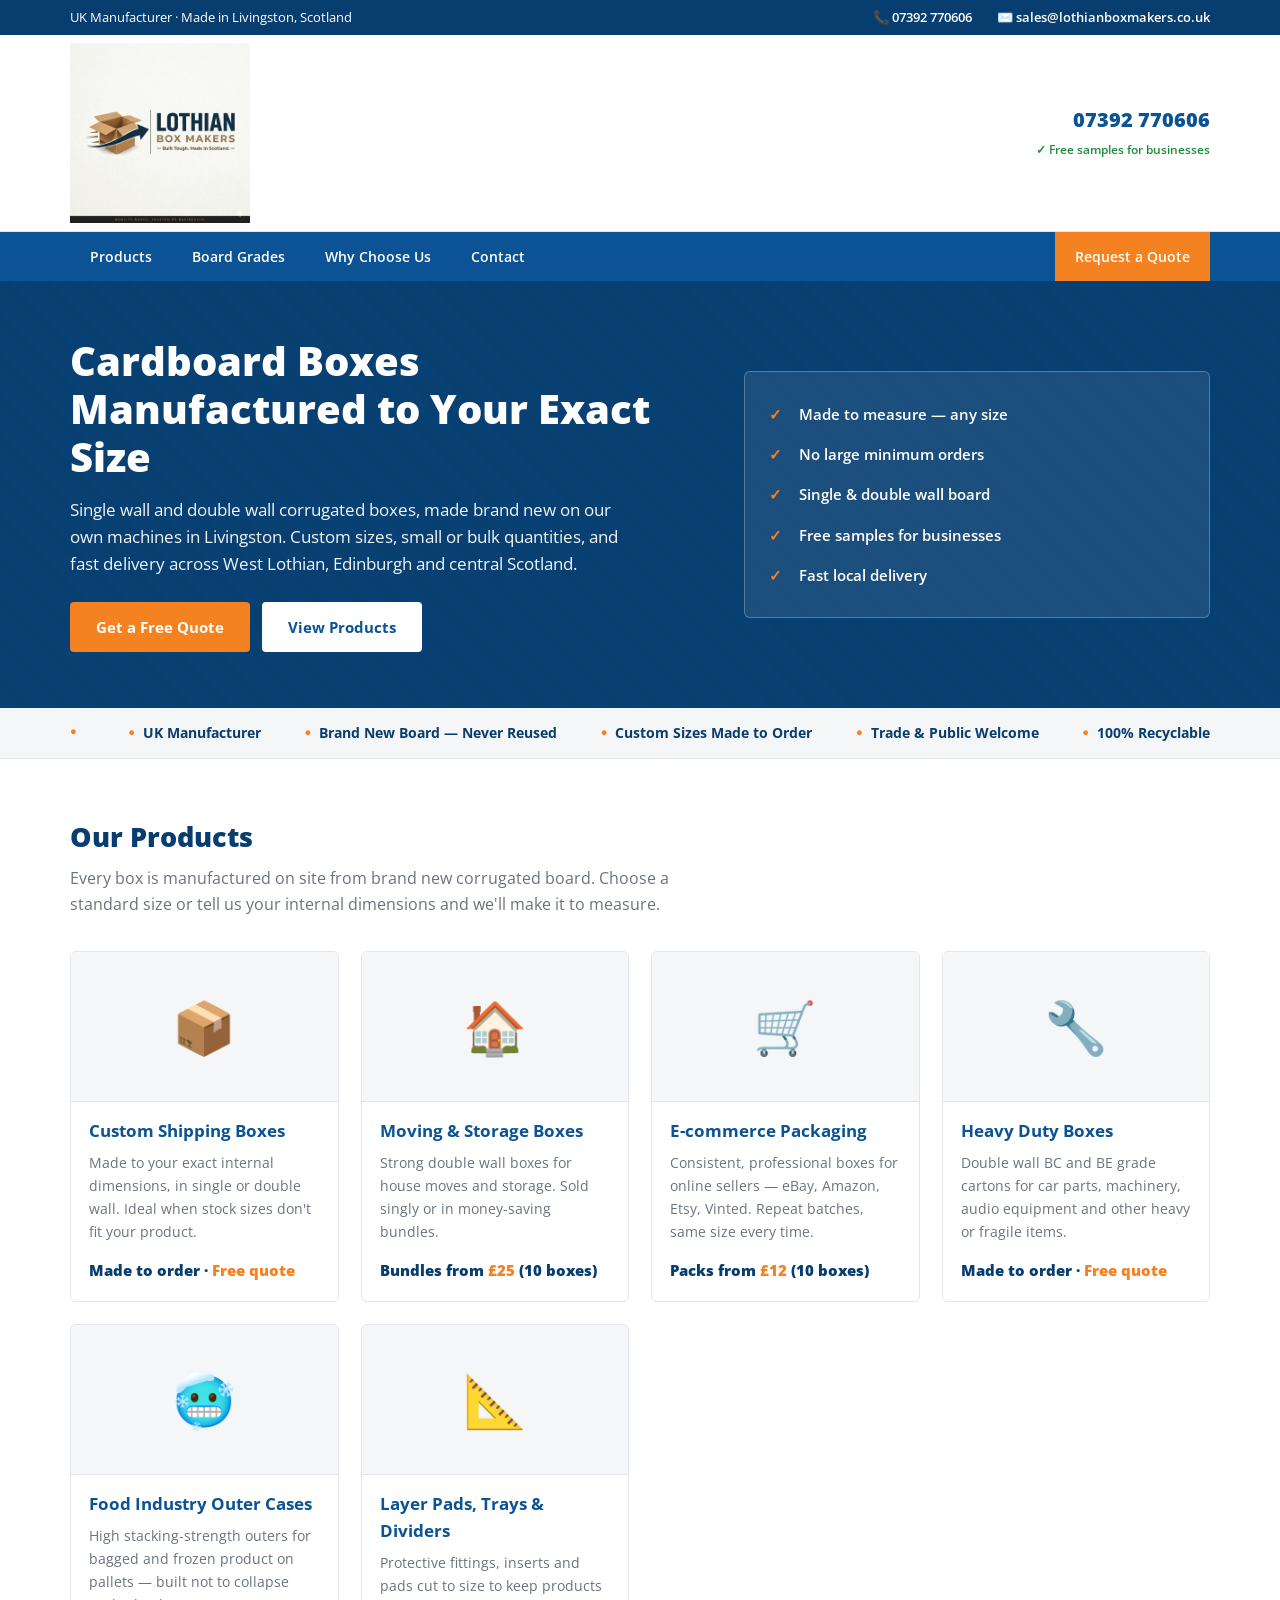
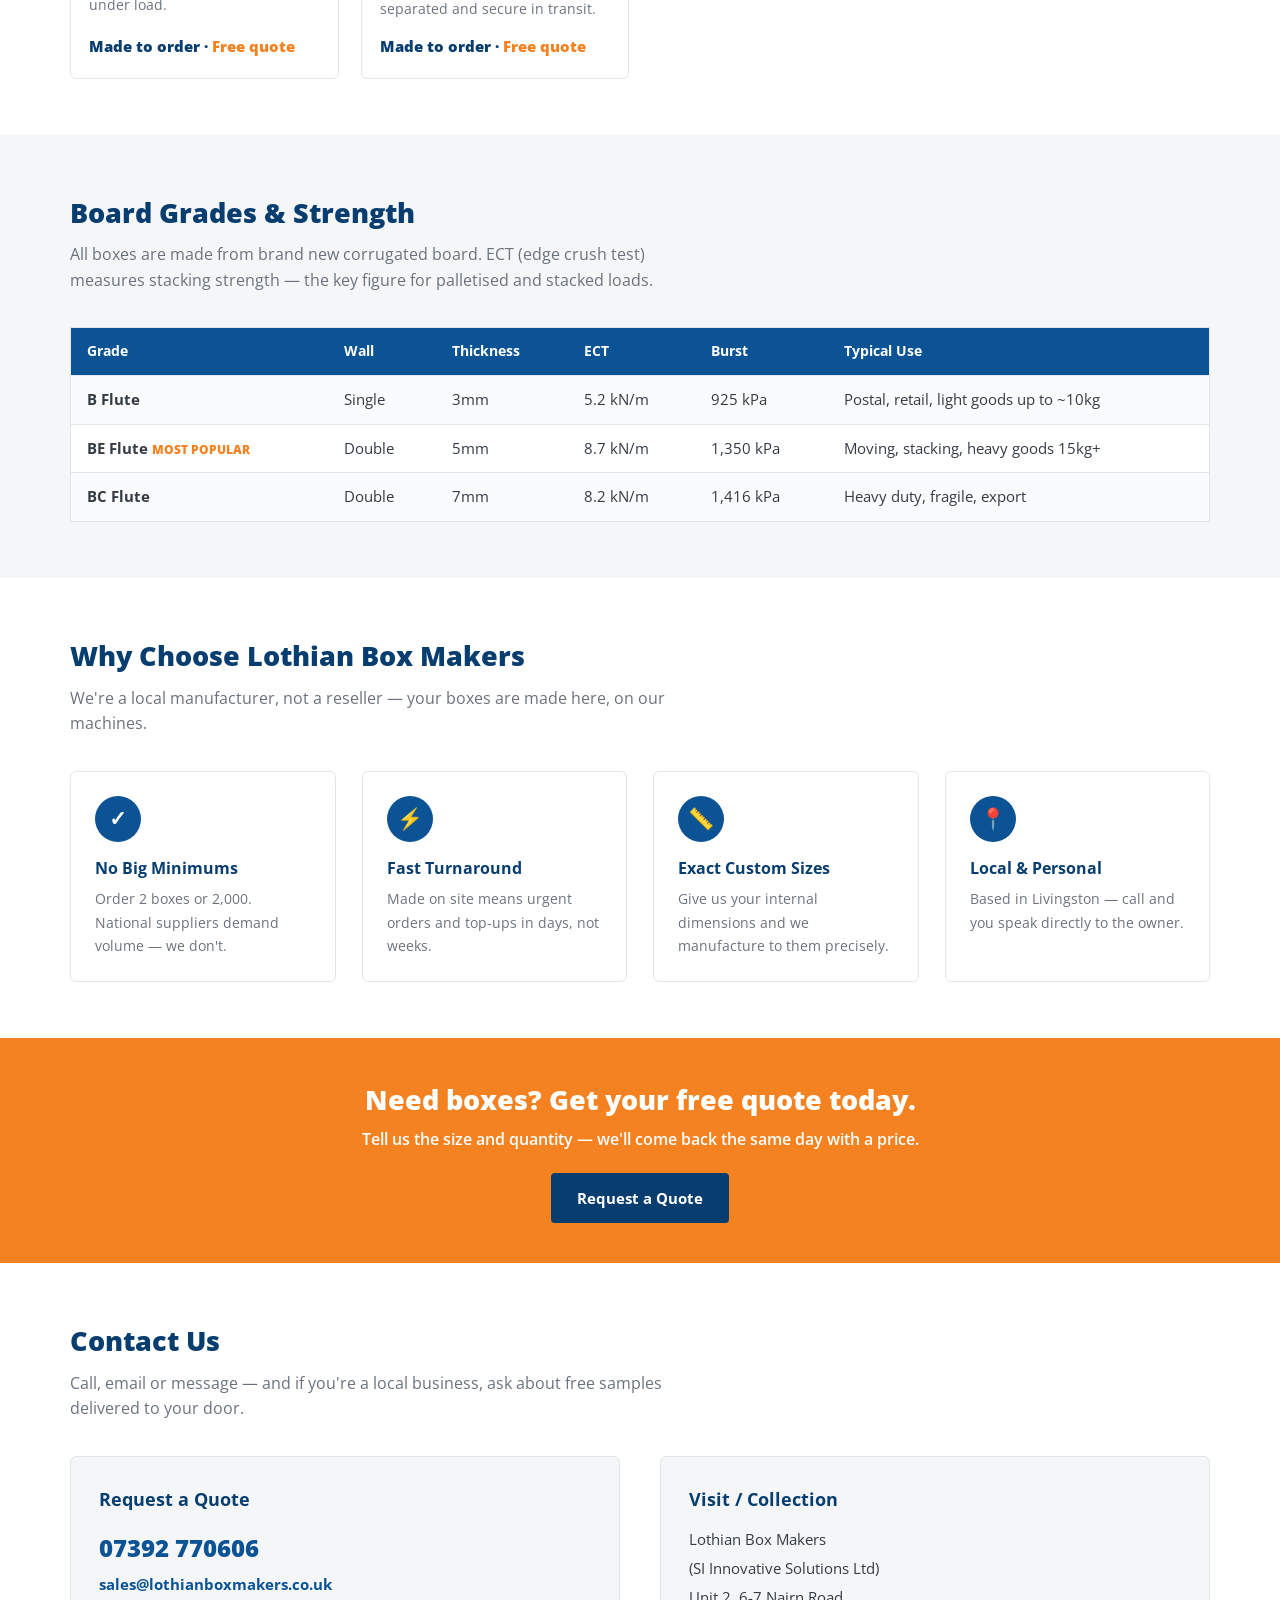
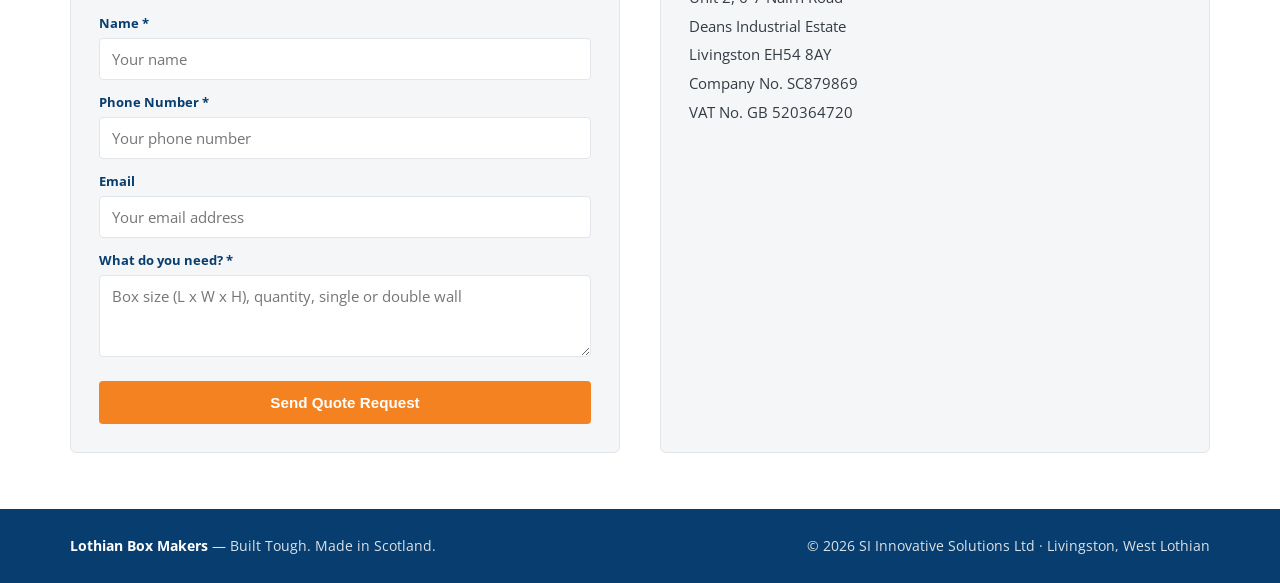
==== index.html.html @ 78dc63e8 "Add files via upload" ====
<!DOCTYPE html>
<html lang="en">
<head>
<meta charset="UTF-8">
<meta name="viewport" content="width=device-width, initial-scale=1.0">
<title>Lothian Box Makers | Cardboard Boxes Manufacturer Livingston, Scotland</title>
<meta name="description" content="UK manufacturer of single wall and double wall cardboard boxes. Custom sizes, moving boxes, e-commerce packaging. Made in Livingston. Free samples & fast local delivery.">
<link rel="canonical" href="https://lothianboxmakers.co.uk/">
<meta property="og:title" content="Lothian Box Makers | Cardboard Boxes Made in Livingston">
<meta property="og:description" content="UK manufacturer of single and double wall cardboard boxes. Custom sizes, moving bundles, free samples, fast local delivery across West Lothian & Edinburgh.">
<meta property="og:type" content="website">
<meta property="og:url" content="https://lothianboxmakers.co.uk/">
<meta property="og:locale" content="en_GB">
<script type="application/ld+json">
{
  "@context": "https://schema.org",
  "@type": "LocalBusiness",
  "name": "Lothian Box Makers",
  "legalName": "SI Innovative Solutions Ltd",
  "description": "Manufacturer of single wall and double wall corrugated cardboard boxes. Custom sizes, moving boxes, e-commerce packaging.",
  "url": "https://lothianboxmakers.co.uk",
  "telephone": "+447392770606",
  "email": "sales@lothianboxmakers.co.uk",
  "vatID": "GB520364720",
  "address": {
    "@type": "PostalAddress",
    "streetAddress": "Unit 2, 6-7 Nairn Road, Deans Industrial Estate",
    "addressLocality": "Livingston",
    "addressRegion": "West Lothian",
    "postalCode": "EH54 8AY",
    "addressCountry": "GB"
  },
  "areaServed": ["Livingston","West Lothian","Edinburgh","Bathgate","Broxburn","Whitburn","Central Scotland"],
  "priceRange": "£"
}
</script>
<link rel="preconnect" href="https://fonts.googleapis.com">
<link href="https://fonts.googleapis.com/css2?family=Open+Sans:wght@400;600;700;800&display=swap" rel="stylesheet">
<style>
:root{
  --blue:#0B5394;        /* corporate packaging blue */
  --blue-dark:#083E6F;
  --orange:#F58220;      /* industry CTA orange */
  --orange-dark:#D96D0F;
  --grey-bg:#F5F6F8;
  --line:#E2E5EA;
  --text:#333B44;
  --muted:#6A737D;
  --white:#FFFFFF;
  --green:#1E8E3E;
}
*{margin:0;padding:0;box-sizing:border-box}
body{font-family:'Open Sans',Arial,sans-serif;color:var(--text);background:var(--white);line-height:1.6;font-size:16px}
a{text-decoration:none;color:inherit}
img{max-width:100%}
.wrap{max-width:1180px;margin:0 auto;padding:0 20px}

/* top utility bar */
.topbar{background:var(--blue-dark);color:#fff;font-size:.82rem}
.topbar .wrap{display:flex;justify-content:space-between;align-items:center;padding:7px 20px}
.topbar a{color:#fff;font-weight:600}
.topbar .right span{margin-left:22px}
@media(max-width:640px){.topbar .left{display:none}.topbar .wrap{justify-content:center}}

/* header */
header.site{background:var(--white);border-bottom:1px solid var(--line)}
header.site .wrap{display:flex;align-items:center;justify-content:space-between;padding:8px 20px}
.logo-wrap{display:flex;align-items:center}
.logo-img{height:180px;width:auto;display:block}
@media(max-width:640px){.logo-img{height:120px}}
.logo{font-weight:800;font-size:1.35rem;color:var(--blue);letter-spacing:-.01em}
.logo span{color:var(--orange)}
.logo small{display:block;font-size:.68rem;font-weight:600;color:var(--muted);letter-spacing:.08em;text-transform:uppercase}
.head-contact{text-align:right}
.head-contact .phone{display:block;font-weight:800;font-size:1.25rem;color:var(--blue)}
.head-contact .note{font-size:.78rem;color:var(--green);font-weight:600}

/* nav */
nav.main{background:var(--blue)}
nav.main ul{display:flex;list-style:none;max-width:1180px;margin:0 auto;padding:0 20px}
nav.main a{display:block;color:#fff;font-weight:600;font-size:.9rem;padding:13px 20px}
nav.main a:hover{background:var(--blue-dark)}
nav.main .cta{background:var(--orange);margin-left:auto}
nav.main .cta:hover{background:var(--orange-dark)}
@media(max-width:760px){nav.main ul{flex-wrap:wrap}nav.main .cta{margin-left:0}}

/* hero banner */
.hero{background:linear-gradient(rgba(8,62,111,.88),rgba(8,62,111,.88)),
  repeating-linear-gradient(45deg,#0B5394 0 14px,#0A4A85 14px 28px);color:#fff;padding:56px 0}
.hero .wrap{display:grid;grid-template-columns:1.15fr .85fr;gap:44px;align-items:center}
@media(max-width:860px){.hero .wrap{grid-template-columns:1fr}}
.hero h1{font-size:clamp(1.7rem,3.6vw,2.5rem);font-weight:800;line-height:1.2}
.hero p{margin:16px 0 24px;font-size:1.05rem;opacity:.95;max-width:56ch}
.hero .btns{display:flex;gap:12px;flex-wrap:wrap}
.btn{display:inline-block;font-weight:700;padding:13px 26px;border-radius:4px;font-size:.95rem}
.btn.orange{background:var(--orange);color:#fff}
.btn.orange:hover{background:var(--orange-dark)}
.btn.white{background:#fff;color:var(--blue)}
.btn.white:hover{background:#E9EEF5}
.hero-points{background:rgba(255,255,255,.08);border:1px solid rgba(255,255,255,.25);border-radius:6px;padding:22px 24px}
.hero-points li{list-style:none;padding:8px 0 8px 30px;position:relative;font-weight:600;font-size:.95rem}
.hero-points li::before{content:"✓";position:absolute;left:0;color:var(--orange);font-weight:800}

/* trust strip */
.trust{background:var(--grey-bg);border-bottom:1px solid var(--line)}
.trust .wrap{display:flex;justify-content:space-between;flex-wrap:wrap;gap:10px;padding:14px 20px;font-size:.85rem;font-weight:700;color:var(--blue-dark)}
.trust div::before{content:"●";color:var(--orange);margin-right:8px;font-size:.7rem;vertical-align:2px}

/* section base */
section{padding:56px 0}
h2{color:var(--blue-dark);font-size:1.7rem;font-weight:800;margin-bottom:8px}
.sub{color:var(--muted);margin-bottom:34px;max-width:70ch}

/* product category cards */
.cards{display:grid;grid-template-columns:repeat(auto-fill,minmax(265px,1fr));gap:22px}
.card{border:1px solid var(--line);border-radius:6px;overflow:hidden;background:#fff;display:flex;flex-direction:column;transition:box-shadow .15s}
.card:hover{box-shadow:0 6px 18px rgba(11,83,148,.13)}
.card .pic{height:150px;display:flex;align-items:center;justify-content:center;font-size:3.2rem;background:var(--grey-bg);border-bottom:1px solid var(--line)}
.card h3{font-size:1.05rem;color:var(--blue);padding:16px 18px 6px}
.card p{font-size:.9rem;color:var(--muted);padding:0 18px 14px;flex:1}
.card .foot{padding:0 18px 18px}
.card .from{font-weight:800;color:var(--blue-dark);font-size:.95rem}
.card .from em{font-style:normal;color:var(--orange)}

/* spec table section */
.specs{background:var(--grey-bg)}
.spec-table{width:100%;border-collapse:collapse;background:#fff;border:1px solid var(--line);font-size:.93rem}
.spec-table th{background:var(--blue);color:#fff;text-align:left;padding:12px 16px;font-size:.88rem}
.spec-table td{padding:12px 16px;border-top:1px solid var(--line)}
.spec-table tr:nth-child(even) td{background:#FAFBFC}
.spec-table .pop{color:var(--orange);font-weight:800;font-size:.78rem;text-transform:uppercase}
@media(max-width:700px){.spec-wrap{overflow-x:auto}}

/* why us */
.usps{display:grid;grid-template-columns:repeat(auto-fit,minmax(240px,1fr));gap:26px}
.usp{background:#fff;border:1px solid var(--line);border-radius:6px;padding:24px}
.usp .ic{width:46px;height:46px;border-radius:50%;background:var(--blue);color:#fff;display:flex;align-items:center;justify-content:center;font-size:1.3rem;font-weight:800;margin-bottom:14px}
.usp h3{font-size:1rem;color:var(--blue-dark);margin-bottom:6px}
.usp p{font-size:.9rem;color:var(--muted)}

/* CTA band */
.band{background:var(--orange);color:#fff;text-align:center;padding:40px 20px}
.band h2{color:#fff;margin-bottom:6px}
.band p{margin-bottom:20px;font-weight:600}
.band .btn{background:var(--blue-dark);color:#fff}
.band .btn:hover{background:#062D51}

/* contact */
.contact-grid{display:grid;grid-template-columns:1fr 1fr;gap:40px}
@media(max-width:780px){.contact-grid{grid-template-columns:1fr}}
.contact-card{background:var(--grey-bg);border:1px solid var(--line);border-radius:6px;padding:28px}
.contact-card h3{color:var(--blue-dark);margin-bottom:12px;font-size:1.1rem}
.contact-card p,.contact-card address{font-style:normal;font-size:.95rem;line-height:1.9;color:var(--text)}
.contact-card .phone{font-size:1.5rem;font-weight:800;color:var(--blue)}
.contact-card a.mail{color:var(--blue);font-weight:700}


/* quote form */
.qform label{display:block;font-size:.82rem;font-weight:700;color:var(--blue-dark);margin:12px 0 4px}
.qform input,.qform textarea{width:100%;padding:10px 12px;border:1px solid var(--line);border-radius:4px;font-family:inherit;font-size:.92rem}
.qform input:focus,.qform textarea:focus{outline:2px solid var(--blue);border-color:var(--blue)}
.qform button{margin-top:16px}
footer{background:var(--blue-dark);color:rgba(255,255,255,.85);font-size:.85rem}
footer .wrap{padding:26px 20px;display:flex;justify-content:space-between;flex-wrap:wrap;gap:10px}
footer b{color:#fff}
:focus-visible{outline:3px solid var(--orange);outline-offset:2px}
</style>
</head>
<body>

<div class="topbar">
  <div class="wrap">
    <div class="left">UK Manufacturer · Made in Livingston, Scotland</div>
    <div class="right">
      <span>📞 <a href="tel:07392770606">07392 770606</a></span>
      <span>✉️ <a href="mailto:sales@lothianboxmakers.co.uk">sales@lothianboxmakers.co.uk</a></span>
    </div>
  </div>
</div>

<header class="site">
  <div class="wrap">
    <div class="logo-wrap">
      <img src="[data-uri]" alt="Lothian Box Makers logo" class="logo-img">
    </div>
    <div class="head-contact">
      <a class="phone" href="tel:07392770606">07392 770606</a>
      <span class="note">✓ Free samples for businesses</span>
    </div>
  </div>
</header>

<nav class="main">
  <ul>
    <li><a href="#products">Products</a></li>
    <li><a href="#specs">Board Grades</a></li>
    <li><a href="#why">Why Choose Us</a></li>
    <li><a href="#contact">Contact</a></li>
    <li class="cta"><a href="#contact">Request a Quote</a></li>
  </ul>
</nav>

<section class="hero">
  <div class="wrap">
    <div>
      <h1>Cardboard Boxes Manufactured to Your Exact Size</h1>
      <p>Single wall and double wall corrugated boxes, made brand new on our own machines in Livingston. Custom sizes, small or bulk quantities, and fast delivery across West Lothian, Edinburgh and central Scotland.</p>
      <div class="btns">
        <a class="btn orange" href="#contact">Get a Free Quote</a>
        <a class="btn white" href="#products">View Products</a>
      </div>
    </div>
    <ul class="hero-points">
      <li>Made to measure — any size</li>
      <li>No large minimum orders</li>
      <li>Single &amp; double wall board</li>
      <li>Free samples for businesses</li>
      <li>Fast local delivery</li>
    </ul>
  </div>
</section>

<div class="trust">
  <div class="wrap">
    <div>UK Manufacturer</div>
    <div>Brand New Board — Never Reused</div>
    <div>Custom Sizes Made to Order</div>
    <div>Trade &amp; Public Welcome</div>
    <div>100% Recyclable</div>
  </div>
</div>

<section id="products">
  <div class="wrap">
    <h2>Our Products</h2>
    <p class="sub">Every box is manufactured on site from brand new corrugated board. Choose a standard size or tell us your internal dimensions and we'll make it to measure.</p>
    <div class="cards">
      <div class="card">
        <div class="pic">📦</div>
        <h3>Custom Shipping Boxes</h3>
        <p>Made to your exact internal dimensions, in single or double wall. Ideal when stock sizes don't fit your product.</p>
        <div class="foot"><span class="from">Made to order · <em>Free quote</em></span></div>
      </div>
      <div class="card">
        <div class="pic">🏠</div>
        <h3>Moving &amp; Storage Boxes</h3>
        <p>Strong double wall boxes for house moves and storage. Sold singly or in money-saving bundles.</p>
        <div class="foot"><span class="from">Bundles from <em>£25</em> (10 boxes)</span></div>
      </div>
      <div class="card">
        <div class="pic">🛒</div>
        <h3>E-commerce Packaging</h3>
        <p>Consistent, professional boxes for online sellers — eBay, Amazon, Etsy, Vinted. Repeat batches, same size every time.</p>
        <div class="foot"><span class="from">Packs from <em>£12</em> (10 boxes)</span></div>
      </div>
      <div class="card">
        <div class="pic">🔧</div>
        <h3>Heavy Duty Boxes</h3>
        <p>Double wall BC and BE grade cartons for car parts, machinery, audio equipment and other heavy or fragile items.</p>
        <div class="foot"><span class="from">Made to order · <em>Free quote</em></span></div>
      </div>
      <div class="card">
        <div class="pic">🥶</div>
        <h3>Food Industry Outer Cases</h3>
        <p>High stacking-strength outers for bagged and frozen product on pallets — built not to collapse under load.</p>
        <div class="foot"><span class="from">Made to order · <em>Free quote</em></span></div>
      </div>
      <div class="card">
        <div class="pic">📐</div>
        <h3>Layer Pads, Trays &amp; Dividers</h3>
        <p>Protective fittings, inserts and pads cut to size to keep products separated and secure in transit.</p>
        <div class="foot"><span class="from">Made to order · <em>Free quote</em></span></div>
      </div>
    </div>
  </div>
</section>

<section class="specs" id="specs">
  <div class="wrap">
    <h2>Board Grades &amp; Strength</h2>
    <p class="sub">All boxes are made from brand new corrugated board. ECT (edge crush test) measures stacking strength — the key figure for palletised and stacked loads.</p>
    <div class="spec-wrap">
      <table class="spec-table">
        <tr><th>Grade</th><th>Wall</th><th>Thickness</th><th>ECT</th><th>Burst</th><th>Typical Use</th></tr>
        <tr><td><b>B Flute</b></td><td>Single</td><td>3mm</td><td>5.2 kN/m</td><td>925 kPa</td><td>Postal, retail, light goods up to ~10kg</td></tr>
        <tr><td><b>BE Flute</b> <span class="pop">Most popular</span></td><td>Double</td><td>5mm</td><td>8.7 kN/m</td><td>1,350 kPa</td><td>Moving, stacking, heavy goods 15kg+</td></tr>
        <tr><td><b>BC Flute</b></td><td>Double</td><td>7mm</td><td>8.2 kN/m</td><td>1,416 kPa</td><td>Heavy duty, fragile, export</td></tr>
      </table>
    </div>
  </div>
</section>

<section id="why">
  <div class="wrap">
    <h2>Why Choose Lothian Box Makers</h2>
    <p class="sub">We're a local manufacturer, not a reseller — your boxes are made here, on our machines.</p>
    <div class="usps">
      <div class="usp"><div class="ic">✓</div><h3>No Big Minimums</h3><p>Order 2 boxes or 2,000. National suppliers demand volume — we don't.</p></div>
      <div class="usp"><div class="ic">⚡</div><h3>Fast Turnaround</h3><p>Made on site means urgent orders and top-ups in days, not weeks.</p></div>
      <div class="usp"><div class="ic">📏</div><h3>Exact Custom Sizes</h3><p>Give us your internal dimensions and we manufacture to them precisely.</p></div>
      <div class="usp"><div class="ic">📍</div><h3>Local &amp; Personal</h3><p>Based in Livingston — call and you speak directly to the owner.</p></div>
    </div>
  </div>
</section>

<div class="band">
  <h2>Need boxes? Get your free quote today.</h2>
  <p>Tell us the size and quantity — we'll come back the same day with a price.</p>
  <a class="btn" href="#contact">Request a Quote</a>
</div>

<section id="contact">
  <div class="wrap">
    <h2>Contact Us</h2>
    <p class="sub">Call, email or message — and if you're a local business, ask about free samples delivered to your door.</p>
    <div class="contact-grid">
      <div class="contact-card">
        <h3>Request a Quote</h3>
        <p style="margin-bottom:14px"><span class="phone"><a href="tel:07392770606">07392 770606</a></span><br>
        <a class="mail" href="mailto:sales@lothianboxmakers.co.uk">sales@lothianboxmakers.co.uk</a></p>
        <form id="quoteForm" class="qform">
          <label for="qname">Name *</label>
          <input id="qname" name="name" type="text" required placeholder="Your name">
          <label for="qphone">Phone Number *</label>
          <input id="qphone" name="phone" type="tel" required placeholder="Your phone number">
          <label for="qemail">Email</label>
          <input id="qemail" name="email" type="email" placeholder="Your email address">
          <label for="qmsg">What do you need? *</label>
          <textarea id="qmsg" name="requirement" rows="3" required placeholder="Box size (L x W x H), quantity, single or double wall"></textarea>
          <button type="submit" class="btn orange" style="border:none;cursor:pointer;width:100%">Send Quote Request</button>
          <p id="formMsg" style="margin-top:12px;font-weight:700;display:none"></p>
        </form>
        <script>
        document.getElementById('quoteForm').addEventListener('submit', function(e){
          e.preventDefault();
          var form = e.target;
          var msg = document.getElementById('formMsg');
          var btn = form.querySelector('button');
          var data = {
            name: form.name.value,
            phone: form.phone.value,
            email: form.email.value,
            requirement: form.requirement.value
          };
          btn.disabled = true; btn.textContent = 'Sending...';
          fetch('https://formspree.io/f/xjgzgrog', {
            method: 'POST',
            headers: {'Content-Type': 'application/json', 'Accept': 'application/json'},
            body: JSON.stringify(data)
          }).then(function(response){
            msg.style.display = 'block';
            if (response.ok) {
              form.reset();
              msg.style.color = '#1E8E3E';
              msg.textContent = 'Thank you — your enquiry has been sent. We will be in touch shortly.';
              btn.textContent = 'Sent';
            } else {
              msg.style.color = '#C0392B';
              msg.textContent = 'Sorry, something went wrong. Please call 07392 770606.';
              btn.disabled = false; btn.textContent = 'Send Quote Request';
            }
          }).catch(function(){
            msg.style.display = 'block';
            msg.style.color = '#C0392B';
            msg.textContent = 'Sorry, something went wrong. Please call 07392 770606.';
            btn.disabled = false; btn.textContent = 'Send Quote Request';
          });
        });
        </script>
      </div>
      <div class="contact-card">
        <h3>Visit / Collection</h3>
        <address>
          Lothian Box Makers<br>
          (SI Innovative Solutions Ltd)<br>
          Unit 2, 6-7 Nairn Road<br>
          Deans Industrial Estate<br>
          Livingston EH54 8AY<br>
          Company No. SC879869<br>
          VAT No. GB 520364720
        </address>
      </div>
    </div>
  </div>
</section>

<footer>
  <div class="wrap">
    <div><b>Lothian Box Makers</b> — Built Tough. Made in Scotland.</div>
    <div>© 2026 SI Innovative Solutions Ltd · Livingston, West Lothian</div>
  </div>
</footer>

</body>
</html>
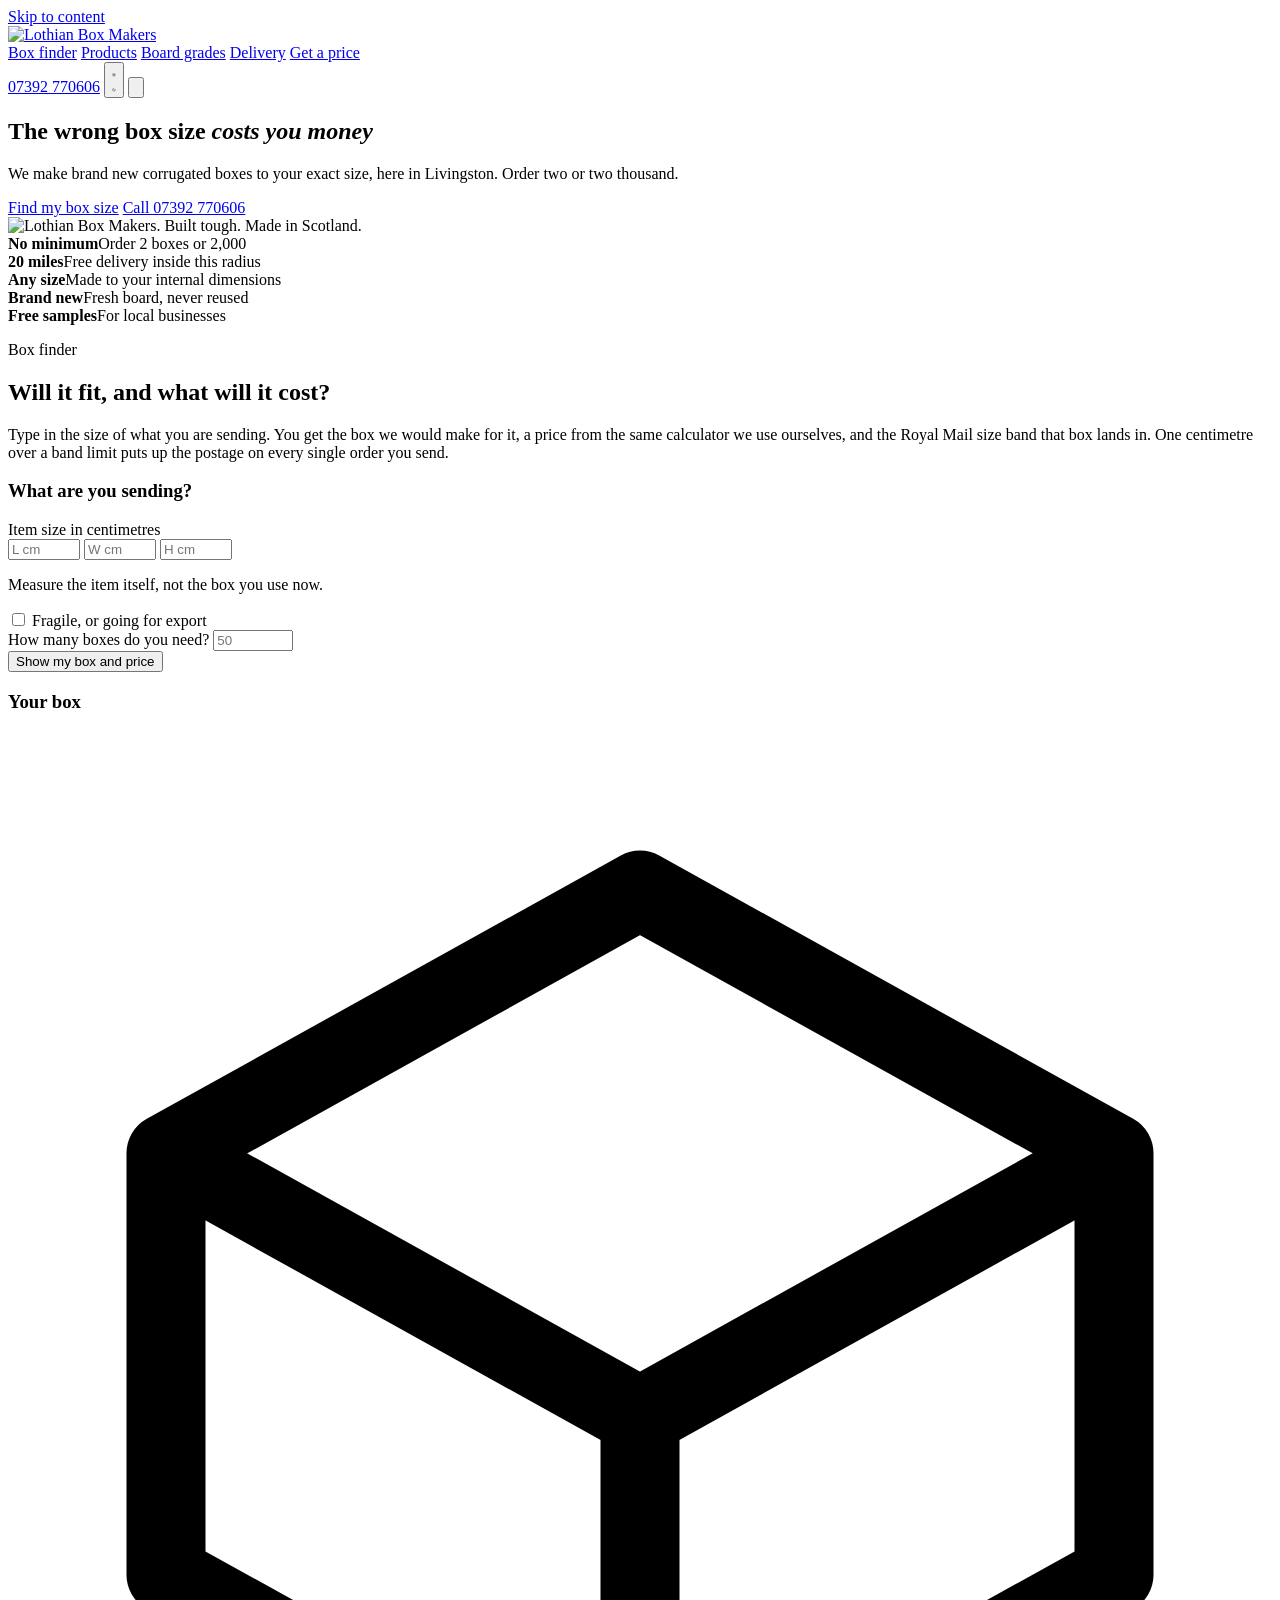
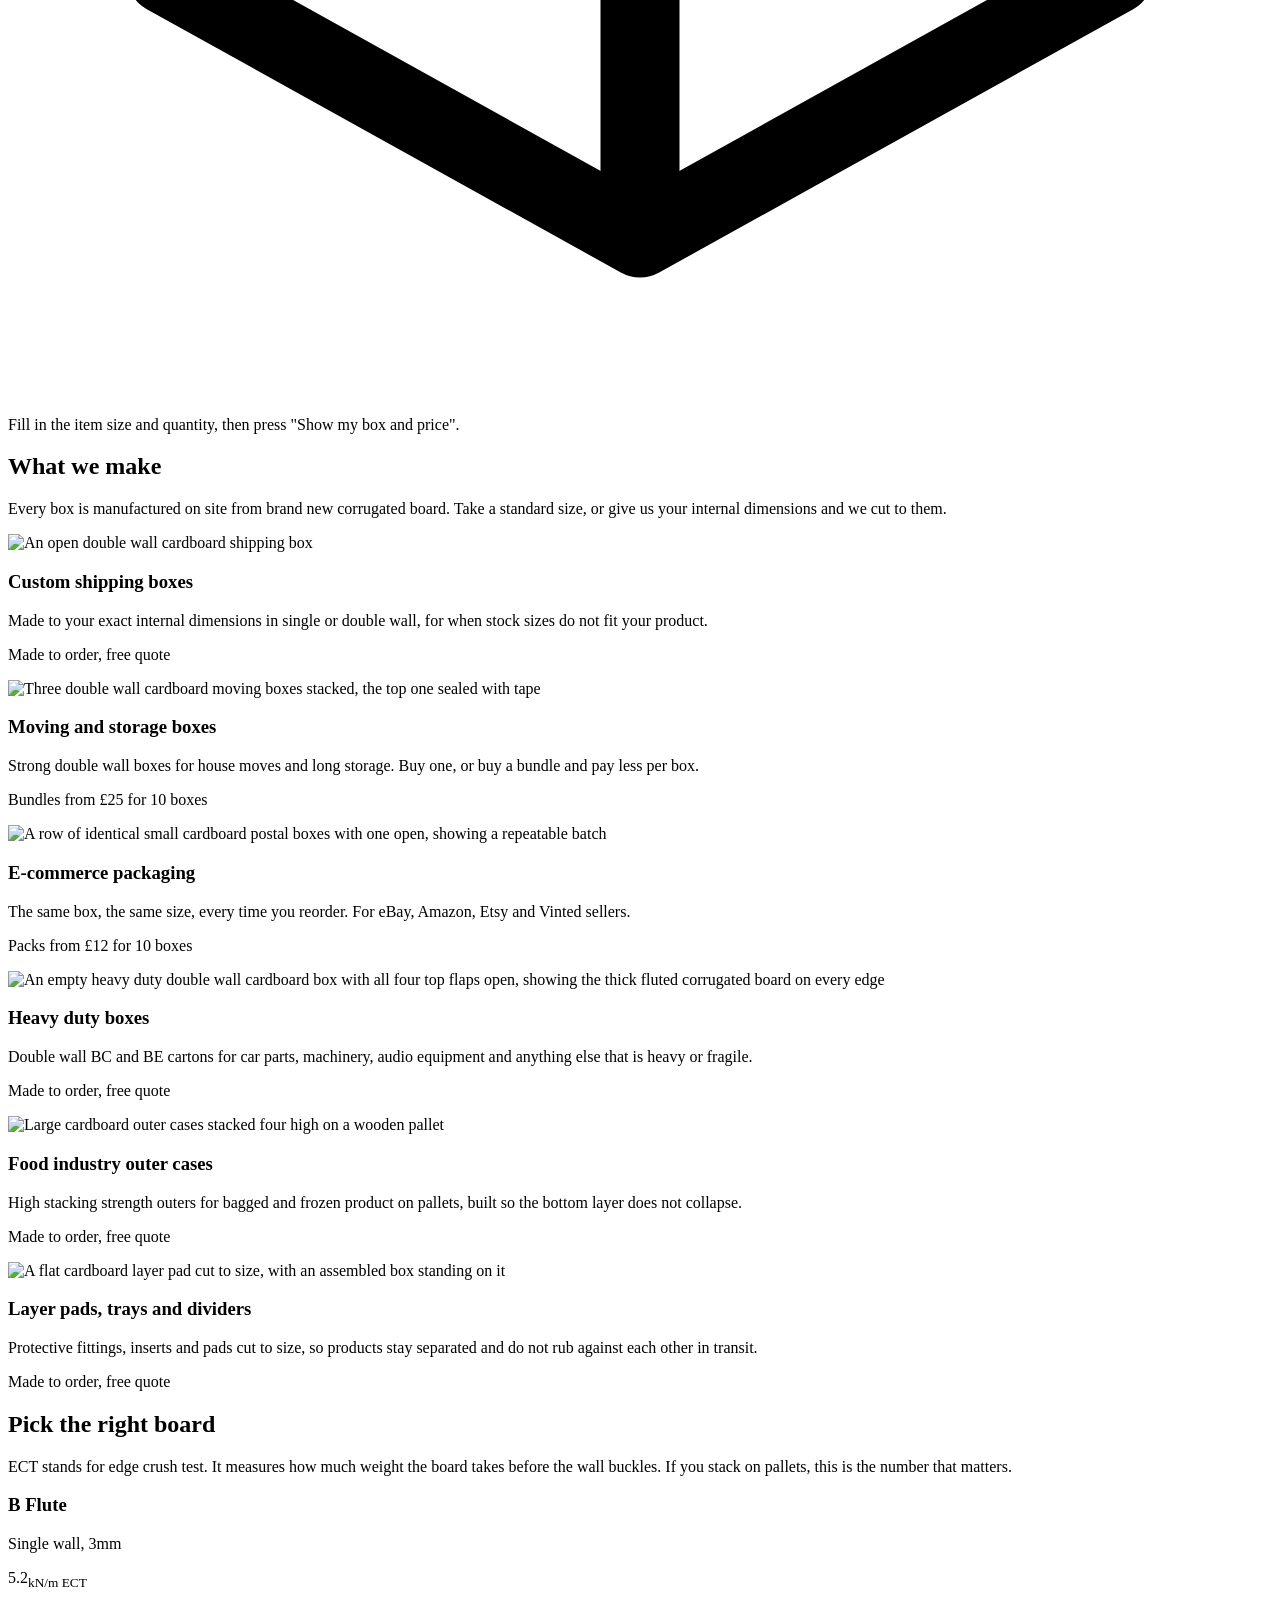
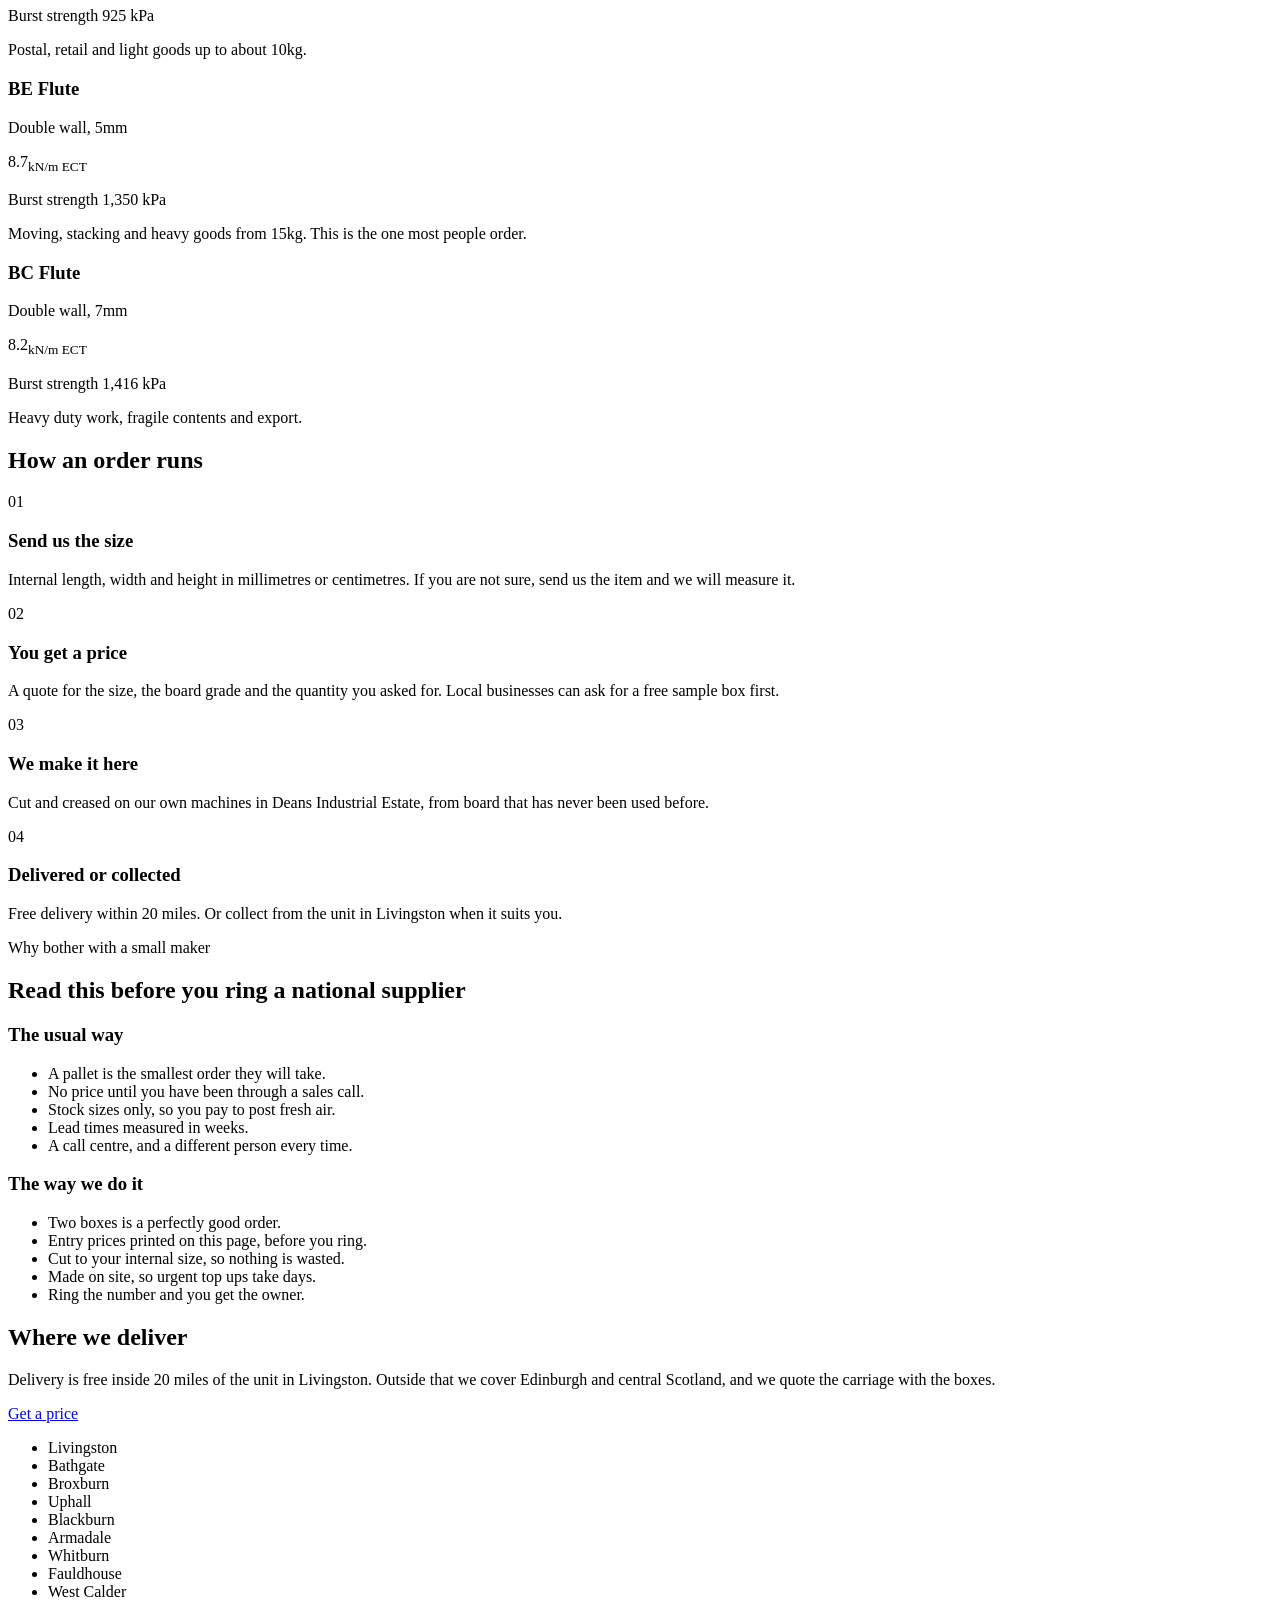
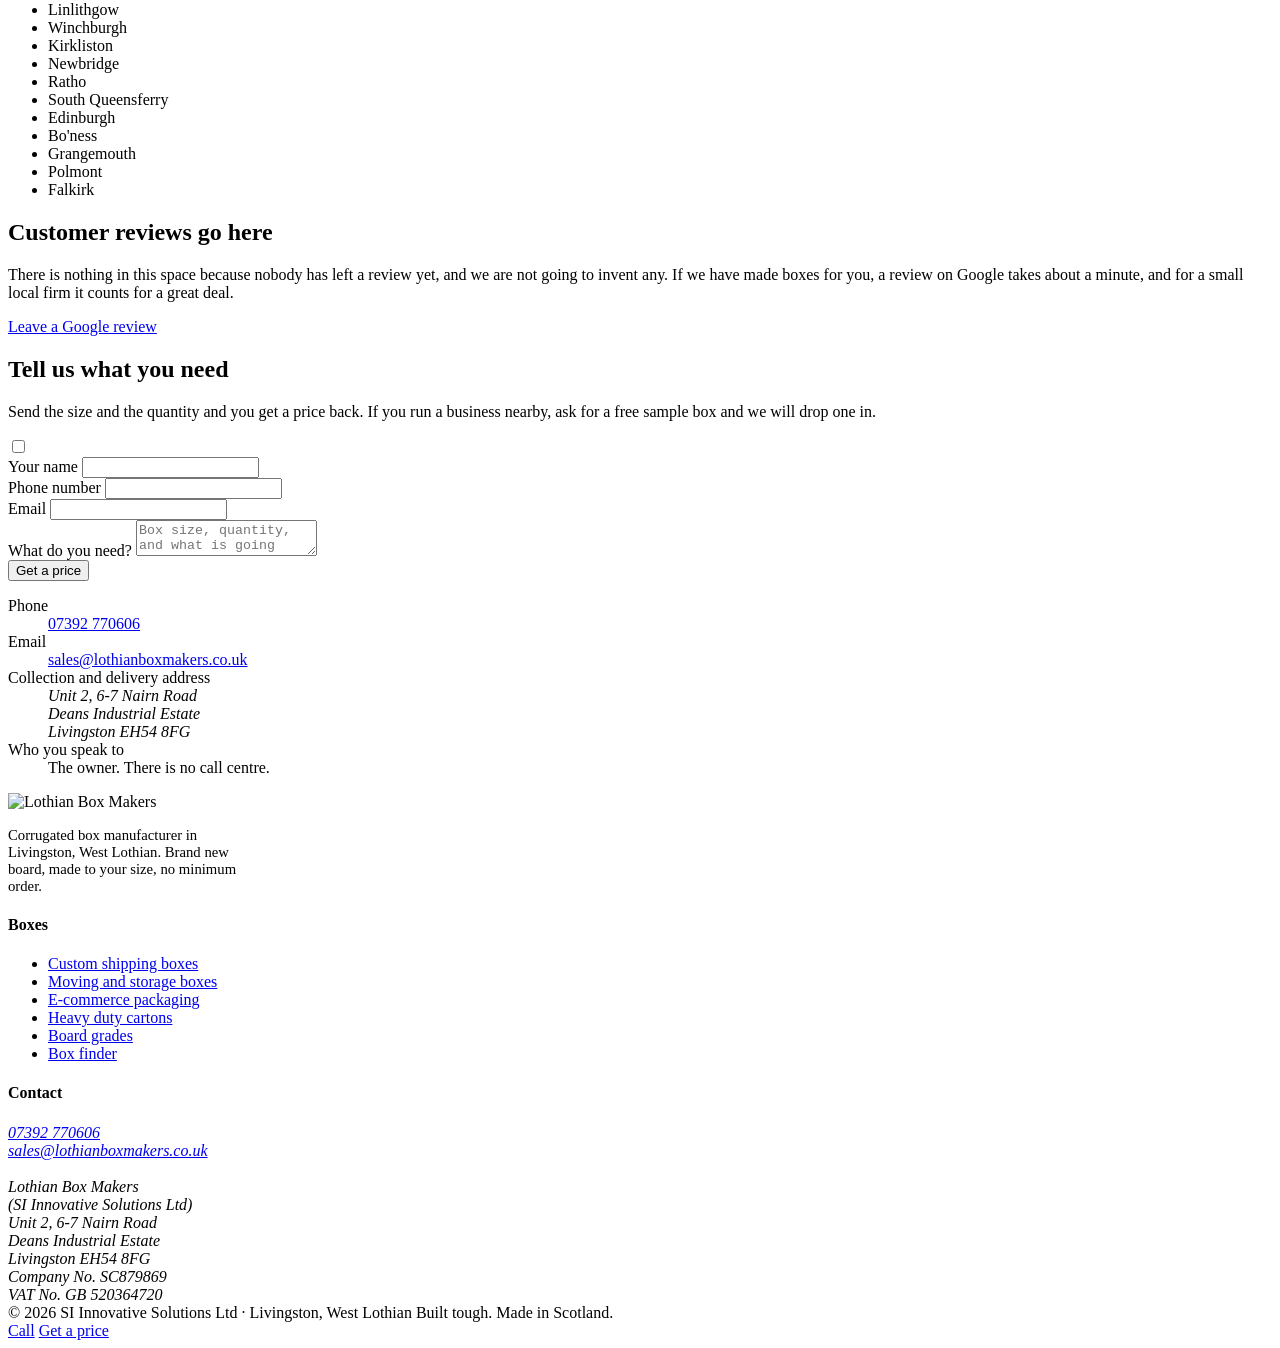
==== commit dcb5cfef: "Add files via upload" ====
--- a/index.html.html
+++ b/index.html.html
@@ -1,395 +1,572 @@
-<!DOCTYPE html>
-<html lang="en">
+<!doctype html>
+<html lang="en-GB" data-theme="light">
 <head>
-<meta charset="UTF-8">
-<meta name="viewport" content="width=device-width, initial-scale=1.0">
-<title>Lothian Box Makers | Cardboard Boxes Manufacturer Livingston, Scotland</title>
-<meta name="description" content="UK manufacturer of single wall and double wall cardboard boxes. Custom sizes, moving boxes, e-commerce packaging. Made in Livingston. Free samples & fast local delivery.">
+<meta charset="utf-8">
+<meta name="viewport" content="width=device-width, initial-scale=1">
+<title>Cardboard Boxes Made to Your Size | Lothian Box Makers, Livingston</title>
+<meta name="description" content="Brand new single and double wall cardboard boxes, manufactured to your exact internal size in Livingston. No minimum order. Free delivery within 20 miles across West Lothian and Edinburgh.">
 <link rel="canonical" href="https://lothianboxmakers.co.uk/">
-<meta property="og:title" content="Lothian Box Makers | Cardboard Boxes Made in Livingston">
-<meta property="og:description" content="UK manufacturer of single and double wall cardboard boxes. Custom sizes, moving bundles, free samples, fast local delivery across West Lothian & Edinburgh.">
+
 <meta property="og:type" content="website">
+<meta property="og:title" content="Cardboard Boxes Made to Your Size | Lothian Box Makers">
+<meta property="og:description" content="Brand new corrugated boxes made to your exact internal size in Livingston. Order two boxes or two thousand.">
 <meta property="og:url" content="https://lothianboxmakers.co.uk/">
+<meta property="og:image" content="https://lothianboxmakers.co.uk/images/box-size-range.jpg">
 <meta property="og:locale" content="en_GB">
+<meta name="twitter:card" content="summary_large_image">
+<meta name="theme-color" content="#041533">
+
+<link rel="icon" href="images/logo.jpg">
+<link rel="preconnect" href="https://fonts.googleapis.com">
+<link rel="preconnect" href="https://fonts.gstatic.com" crossorigin>
+<link href="https://fonts.googleapis.com/css2?family=Archivo:wght@400;500;600;700;800;900&family=IBM+Plex+Mono:wght@400;600&display=swap" rel="stylesheet">
+<link rel="stylesheet" href="css/style.css">
+
+<script>
+  /* Set the theme before first paint so there is no flash. */
+  (function () {
+    try {
+      var t = localStorage.getItem('lbm-theme');
+      if (t === 'dark' || t === 'light') document.documentElement.setAttribute('data-theme', t);
+    } catch (e) {}
+  })();
+</script>
+
 <script type="application/ld+json">
 {
   "@context": "https://schema.org",
   "@type": "LocalBusiness",
+  "@id": "https://lothianboxmakers.co.uk/#business",
   "name": "Lothian Box Makers",
   "legalName": "SI Innovative Solutions Ltd",
-  "description": "Manufacturer of single wall and double wall corrugated cardboard boxes. Custom sizes, moving boxes, e-commerce packaging.",
-  "url": "https://lothianboxmakers.co.uk",
+  "url": "https://lothianboxmakers.co.uk/",
   "telephone": "+447392770606",
   "email": "sales@lothianboxmakers.co.uk",
+  "image": "https://lothianboxmakers.co.uk/images/logo.jpg",
+  "logo": "https://lothianboxmakers.co.uk/images/logo.jpg",
+  "slogan": "Built Tough. Made in Scotland.",
   "vatID": "GB520364720",
   "address": {
     "@type": "PostalAddress",
     "streetAddress": "Unit 2, 6-7 Nairn Road, Deans Industrial Estate",
     "addressLocality": "Livingston",
     "addressRegion": "West Lothian",
-    "postalCode": "EH54 8AY",
+    "postalCode": "EH54 8FG",
     "addressCountry": "GB"
   },
-  "areaServed": ["Livingston","West Lothian","Edinburgh","Bathgate","Broxburn","Whitburn","Central Scotland"],
-  "priceRange": "£"
+  "areaServed": [
+    { "@type": "AdministrativeArea", "name": "West Lothian" },
+    { "@type": "City", "name": "Edinburgh" },
+    { "@type": "AdministrativeArea", "name": "Central Scotland" }
+  ],
+  "makesOffer": [
+    { "@type": "Offer", "itemOffered": { "@type": "Product", "name": "Custom shipping boxes made to internal size" } },
+    { "@type": "Offer", "itemOffered": { "@type": "Product", "name": "Double wall moving and storage boxes" } },
+    { "@type": "Offer", "itemOffered": { "@type": "Product", "name": "E-commerce packaging boxes" } },
+    { "@type": "Offer", "itemOffered": { "@type": "Product", "name": "Heavy duty double wall cartons" } },
+    { "@type": "Offer", "itemOffered": { "@type": "Product", "name": "Food industry outer cases" } },
+    { "@type": "Offer", "itemOffered": { "@type": "Product", "name": "Layer pads, trays and dividers" } }
+  ]
 }
 </script>
-<link rel="preconnect" href="https://fonts.googleapis.com">
-<link href="https://fonts.googleapis.com/css2?family=Open+Sans:wght@400;600;700;800&display=swap" rel="stylesheet">
-<style>
-:root{
-  --blue:#0B5394;        /* corporate packaging blue */
-  --blue-dark:#083E6F;
-  --orange:#F58220;      /* industry CTA orange */
-  --orange-dark:#D96D0F;
-  --grey-bg:#F5F6F8;
-  --line:#E2E5EA;
-  --text:#333B44;
-  --muted:#6A737D;
-  --white:#FFFFFF;
-  --green:#1E8E3E;
-}
-*{margin:0;padding:0;box-sizing:border-box}
-body{font-family:'Open Sans',Arial,sans-serif;color:var(--text);background:var(--white);line-height:1.6;font-size:16px}
-a{text-decoration:none;color:inherit}
-img{max-width:100%}
-.wrap{max-width:1180px;margin:0 auto;padding:0 20px}
-
-/* top utility bar */
-.topbar{background:var(--blue-dark);color:#fff;font-size:.82rem}
-.topbar .wrap{display:flex;justify-content:space-between;align-items:center;padding:7px 20px}
-.topbar a{color:#fff;font-weight:600}
-.topbar .right span{margin-left:22px}
-@media(max-width:640px){.topbar .left{display:none}.topbar .wrap{justify-content:center}}
-
-/* header */
-header.site{background:var(--white);border-bottom:1px solid var(--line)}
-header.site .wrap{display:flex;align-items:center;justify-content:space-between;padding:8px 20px}
-.logo-wrap{display:flex;align-items:center}
-.logo-img{height:180px;width:auto;display:block}
-@media(max-width:640px){.logo-img{height:120px}}
-.logo{font-weight:800;font-size:1.35rem;color:var(--blue);letter-spacing:-.01em}
-.logo span{color:var(--orange)}
-.logo small{display:block;font-size:.68rem;font-weight:600;color:var(--muted);letter-spacing:.08em;text-transform:uppercase}
-.head-contact{text-align:right}
-.head-contact .phone{display:block;font-weight:800;font-size:1.25rem;color:var(--blue)}
-.head-contact .note{font-size:.78rem;color:var(--green);font-weight:600}
-
-/* nav */
-nav.main{background:var(--blue)}
-nav.main ul{display:flex;list-style:none;max-width:1180px;margin:0 auto;padding:0 20px}
-nav.main a{display:block;color:#fff;font-weight:600;font-size:.9rem;padding:13px 20px}
-nav.main a:hover{background:var(--blue-dark)}
-nav.main .cta{background:var(--orange);margin-left:auto}
-nav.main .cta:hover{background:var(--orange-dark)}
-@media(max-width:760px){nav.main ul{flex-wrap:wrap}nav.main .cta{margin-left:0}}
-
-/* hero banner */
-.hero{background:linear-gradient(rgba(8,62,111,.88),rgba(8,62,111,.88)),
-  repeating-linear-gradient(45deg,#0B5394 0 14px,#0A4A85 14px 28px);color:#fff;padding:56px 0}
-.hero .wrap{display:grid;grid-template-columns:1.15fr .85fr;gap:44px;align-items:center}
-@media(max-width:860px){.hero .wrap{grid-template-columns:1fr}}
-.hero h1{font-size:clamp(1.7rem,3.6vw,2.5rem);font-weight:800;line-height:1.2}
-.hero p{margin:16px 0 24px;font-size:1.05rem;opacity:.95;max-width:56ch}
-.hero .btns{display:flex;gap:12px;flex-wrap:wrap}
-.btn{display:inline-block;font-weight:700;padding:13px 26px;border-radius:4px;font-size:.95rem}
-.btn.orange{background:var(--orange);color:#fff}
-.btn.orange:hover{background:var(--orange-dark)}
-.btn.white{background:#fff;color:var(--blue)}
-.btn.white:hover{background:#E9EEF5}
-.hero-points{background:rgba(255,255,255,.08);border:1px solid rgba(255,255,255,.25);border-radius:6px;padding:22px 24px}
-.hero-points li{list-style:none;padding:8px 0 8px 30px;position:relative;font-weight:600;font-size:.95rem}
-.hero-points li::before{content:"✓";position:absolute;left:0;color:var(--orange);font-weight:800}
-
-/* trust strip */
-.trust{background:var(--grey-bg);border-bottom:1px solid var(--line)}
-.trust .wrap{display:flex;justify-content:space-between;flex-wrap:wrap;gap:10px;padding:14px 20px;font-size:.85rem;font-weight:700;color:var(--blue-dark)}
-.trust div::before{content:"●";color:var(--orange);margin-right:8px;font-size:.7rem;vertical-align:2px}
-
-/* section base */
-section{padding:56px 0}
-h2{color:var(--blue-dark);font-size:1.7rem;font-weight:800;margin-bottom:8px}
-.sub{color:var(--muted);margin-bottom:34px;max-width:70ch}
-
-/* product category cards */
-.cards{display:grid;grid-template-columns:repeat(auto-fill,minmax(265px,1fr));gap:22px}
-.card{border:1px solid var(--line);border-radius:6px;overflow:hidden;background:#fff;display:flex;flex-direction:column;transition:box-shadow .15s}
-.card:hover{box-shadow:0 6px 18px rgba(11,83,148,.13)}
-.card .pic{height:150px;display:flex;align-items:center;justify-content:center;font-size:3.2rem;background:var(--grey-bg);border-bottom:1px solid var(--line)}
-.card h3{font-size:1.05rem;color:var(--blue);padding:16px 18px 6px}
-.card p{font-size:.9rem;color:var(--muted);padding:0 18px 14px;flex:1}
-.card .foot{padding:0 18px 18px}
-.card .from{font-weight:800;color:var(--blue-dark);font-size:.95rem}
-.card .from em{font-style:normal;color:var(--orange)}
-
-/* spec table section */
-.specs{background:var(--grey-bg)}
-.spec-table{width:100%;border-collapse:collapse;background:#fff;border:1px solid var(--line);font-size:.93rem}
-.spec-table th{background:var(--blue);color:#fff;text-align:left;padding:12px 16px;font-size:.88rem}
-.spec-table td{padding:12px 16px;border-top:1px solid var(--line)}
-.spec-table tr:nth-child(even) td{background:#FAFBFC}
-.spec-table .pop{color:var(--orange);font-weight:800;font-size:.78rem;text-transform:uppercase}
-@media(max-width:700px){.spec-wrap{overflow-x:auto}}
-
-/* why us */
-.usps{display:grid;grid-template-columns:repeat(auto-fit,minmax(240px,1fr));gap:26px}
-.usp{background:#fff;border:1px solid var(--line);border-radius:6px;padding:24px}
-.usp .ic{width:46px;height:46px;border-radius:50%;background:var(--blue);color:#fff;display:flex;align-items:center;justify-content:center;font-size:1.3rem;font-weight:800;margin-bottom:14px}
-.usp h3{font-size:1rem;color:var(--blue-dark);margin-bottom:6px}
-.usp p{font-size:.9rem;color:var(--muted)}
-
-/* CTA band */
-.band{background:var(--orange);color:#fff;text-align:center;padding:40px 20px}
-.band h2{color:#fff;margin-bottom:6px}
-.band p{margin-bottom:20px;font-weight:600}
-.band .btn{background:var(--blue-dark);color:#fff}
-.band .btn:hover{background:#062D51}
-
-/* contact */
-.contact-grid{display:grid;grid-template-columns:1fr 1fr;gap:40px}
-@media(max-width:780px){.contact-grid{grid-template-columns:1fr}}
-.contact-card{background:var(--grey-bg);border:1px solid var(--line);border-radius:6px;padding:28px}
-.contact-card h3{color:var(--blue-dark);margin-bottom:12px;font-size:1.1rem}
-.contact-card p,.contact-card address{font-style:normal;font-size:.95rem;line-height:1.9;color:var(--text)}
-.contact-card .phone{font-size:1.5rem;font-weight:800;color:var(--blue)}
-.contact-card a.mail{color:var(--blue);font-weight:700}
-
-
-/* quote form */
-.qform label{display:block;font-size:.82rem;font-weight:700;color:var(--blue-dark);margin:12px 0 4px}
-.qform input,.qform textarea{width:100%;padding:10px 12px;border:1px solid var(--line);border-radius:4px;font-family:inherit;font-size:.92rem}
-.qform input:focus,.qform textarea:focus{outline:2px solid var(--blue);border-color:var(--blue)}
-.qform button{margin-top:16px}
-footer{background:var(--blue-dark);color:rgba(255,255,255,.85);font-size:.85rem}
-footer .wrap{padding:26px 20px;display:flex;justify-content:space-between;flex-wrap:wrap;gap:10px}
-footer b{color:#fff}
-:focus-visible{outline:3px solid var(--orange);outline-offset:2px}
-</style>
 </head>
 <body>
 
-<div class="topbar">
-  <div class="wrap">
-    <div class="left">UK Manufacturer · Made in Livingston, Scotland</div>
-    <div class="right">
-      <span>📞 <a href="tel:07392770606">07392 770606</a></span>
-      <span>✉️ <a href="mailto:sales@lothianboxmakers.co.uk">sales@lothianboxmakers.co.uk</a></span>
-    </div>
-  </div>
-</div>
-
-<header class="site">
-  <div class="wrap">
-    <div class="logo-wrap">
-      <img src="[data-uri]" alt="Lothian Box Makers logo" class="logo-img">
-    </div>
-    <div class="head-contact">
-      <a class="phone" href="tel:07392770606">07392 770606</a>
-      <span class="note">✓ Free samples for businesses</span>
+<a class="skip" href="#main">Skip to content</a>
+
+<header class="topbar">
+  <div class="wrap topbar__in">
+    <a class="brand" href="#top" aria-label="Lothian Box Makers, back to top" tabindex="-1">
+      <img src="images/logo.jpg" alt="Lothian Box Makers" width="1774" height="887">
+    </a>
+
+    <nav class="nav" id="nav" aria-label="Main">
+      <a href="#finder">Box finder</a>
+      <a href="#products">Products</a>
+      <a href="#grades">Board grades</a>
+      <a href="#areas">Delivery</a>
+      <a href="#contact">Get a price</a>
+    </nav>
+
+    <div class="topbar__cta">
+      <a class="tel" href="tel:+447392770606">07392 770606</a>
+
+      <button class="icon-btn" id="themeToggle" type="button" aria-label="Switch to dark theme" aria-pressed="false">
+        <svg class="i-sun" viewBox="0 0 24 24" fill="none" stroke="currentColor" stroke-width="2" stroke-linecap="round" aria-hidden="true">
+          <circle cx="12" cy="12" r="4"/><path d="M12 2v2M12 20v2M4.9 4.9l1.4 1.4M17.7 17.7l1.4 1.4M2 12h2M20 12h2M4.9 19.1l1.4-1.4M17.7 6.3l1.4-1.4"/>
+        </svg>
+        <svg class="i-moon" viewBox="0 0 24 24" fill="none" stroke="currentColor" stroke-width="2" stroke-linecap="round" stroke-linejoin="round" aria-hidden="true">
+          <path d="M21 12.8A9 9 0 1 1 11.2 3a7 7 0 0 0 9.8 9.8Z"/>
+        </svg>
+      </button>
+
+      <button class="icon-btn" id="navToggle" type="button" aria-label="Open menu" aria-expanded="false" aria-controls="nav">
+        <svg viewBox="0 0 24 24" fill="none" stroke="currentColor" stroke-width="2" stroke-linecap="round" aria-hidden="true">
+          <path d="M3 6h18M3 12h18M3 18h18"/>
+        </svg>
+      </button>
     </div>
   </div>
 </header>
 
-<nav class="main">
-  <ul>
-    <li><a href="#products">Products</a></li>
-    <li><a href="#specs">Board Grades</a></li>
-    <li><a href="#why">Why Choose Us</a></li>
-    <li><a href="#contact">Contact</a></li>
-    <li class="cta"><a href="#contact">Request a Quote</a></li>
-  </ul>
-</nav>
-
-<section class="hero">
+<main id="main">
+
+  <!-- ============================================================ hero -->
+  <section class="hero" id="top">
+    <div class="wrap hero__in">
+      <div>
+        <h1>The wrong box size <em>costs you money</em></h1>
+        <p class="hero__sub">
+          We make brand new corrugated boxes to your exact size, here in Livingston.
+          Order two or two thousand.
+        </p>
+        <div class="hero__acts">
+          <a class="btn btn--primary" href="#finder">Find my box size</a>
+          <a class="btn btn--ghost" href="tel:+447392770606">Call 07392 770606</a>
+        </div>
+      </div>
+
+      <div class="hero__media">
+        <div class="hero__brand">
+          <img src="images/logo.jpg" alt="Lothian Box Makers. Built tough. Made in Scotland." width="1774" height="887" fetchpriority="high">
+        </div>
+      </div>
+    </div>
+  </section>
+
+  <!-- ===================================================== facts strip -->
+  <section class="facts" aria-label="What you get">
+    <div class="wrap facts__in">
+      <div class="fact"><b>No minimum</b><span>Order 2 boxes or 2,000</span></div>
+      <div class="fact"><b>20 miles</b><span>Free delivery inside this radius</span></div>
+      <div class="fact"><b>Any size</b><span>Made to your internal dimensions</span></div>
+      <div class="fact"><b>Brand new</b><span>Fresh board, never reused</span></div>
+      <div class="fact"><b>Free samples</b><span>For local businesses</span></div>
+    </div>
+  </section>
+
+  <!-- ====================================================== box finder -->
+  <section class="finder section" id="finder">
+    <div class="wrap">
+      <p class="kicker">Box finder</p>
+      <h2 class="h-sect">Will it fit, and what will it cost?</h2>
+      <p class="lede">
+        Type in the size of what you are sending. You get the box we would make for it,
+        a price from the same calculator we use ourselves, and the Royal Mail size band
+        that box lands in. One centimetre over a band limit puts up the postage on every
+        single order you send.
+      </p>
+
+      <div class="finder__grid">
+
+        <div class="panel">
+          <h3>What are you sending?</h3>
+
+          <form id="finderForm" novalidate>
+            <div class="field">
+              <label for="fL">Item size in centimetres</label>
+              <div class="dims">
+                <input type="number" id="fL" min="1" max="200" step="0.1" placeholder="L cm" inputmode="decimal" aria-label="Item length in centimetres">
+                <input type="number" id="fW" min="1" max="200" step="0.1" placeholder="W cm" inputmode="decimal" aria-label="Item width in centimetres">
+                <input type="number" id="fH" min="1" max="200" step="0.1" placeholder="H cm" inputmode="decimal" aria-label="Item height in centimetres">
+              </div>
+              <p class="hint">Measure the item itself, not the box you use now.</p>
+            </div>
+
+            <div class="checkline">
+              <input type="checkbox" id="fFragile">
+              <label for="fFragile">Fragile, or going for export</label>
+            </div>
+
+            <div class="field">
+              <label for="fQty">How many boxes do you need?</label>
+              <input type="number" id="fQty" min="1" max="100000" step="1" placeholder="50" inputmode="numeric" required>
+            </div>
+
+            <button class="btn btn--primary btn--wide" type="submit">Show my box and price</button>
+          </form>
+        </div>
+
+        <div class="panel result" id="result" aria-live="polite">
+          <h3>Your box</h3>
+          <div id="resultBody">
+            <div class="result__empty">
+              <svg viewBox="0 0 24 24" fill="none" stroke="currentColor" stroke-width="1.5" stroke-linejoin="round" aria-hidden="true">
+                <path d="M21 8 12 3 3 8v8l9 5 9-5V8Z"/><path d="m3 8 9 5 9-5M12 13v8"/>
+              </svg>
+              <p>Fill in the item size and quantity, then press "Show my box and price".</p>
+            </div>
+          </div>
+        </div>
+
+      </div>
+    </div>
+  </section>
+
+  <!-- ======================================================== products -->
+  <section class="section" id="products">
+    <div class="wrap">
+      <h2 class="h-sect">What we make</h2>
+      <p class="lede">
+        Every box is manufactured on site from brand new corrugated board. Take a standard
+        size, or give us your internal dimensions and we cut to them.
+      </p>
+
+      <div class="bento">
+
+        <article class="tile tile--img tile--wide reveal">
+          <div class="tile__plate">
+            <img src="images/box-open.jpg" alt="An open double wall cardboard shipping box" loading="lazy" width="1300" height="960">
+          </div>
+          <div class="tile__body">
+            <h3>Custom shipping boxes</h3>
+            <p>Made to your exact internal dimensions in single or double wall, for when stock sizes do not fit your product.</p>
+            <p class="price">Made to order, free quote</p>
+          </div>
+        </article>
+
+        <article class="tile tile--img tile--kraft tile--wide reveal">
+          <div class="tile__plate">
+            <img src="images/boxes-moving.jpg" alt="Three double wall cardboard moving boxes stacked, the top one sealed with tape" loading="lazy" width="1200" height="800">
+          </div>
+          <div class="tile__body">
+          <h3>Moving and storage boxes</h3>
+          <p>Strong double wall boxes for house moves and long storage. Buy one, or buy a bundle and pay less per box.</p>
+          <p class="price">Bundles from £25 for 10 boxes</p>
+          </div>
+        </article>
+
+        <article class="tile tile--img tile--half reveal">
+          <div class="tile__plate">
+            <img src="images/boxes-ecommerce.jpg" alt="A row of identical small cardboard postal boxes with one open, showing a repeatable batch" loading="lazy" width="1200" height="800">
+          </div>
+          <div class="tile__body">
+          <h3>E-commerce packaging</h3>
+          <p>The same box, the same size, every time you reorder. For eBay, Amazon, Etsy and Vinted sellers.</p>
+          <p class="price">Packs from £12 for 10 boxes</p>
+          </div>
+        </article>
+
+        <article class="tile tile--img tile--half reveal">
+          <div class="tile__plate">
+            <img src="images/box-heavy-duty.jpg" alt="An empty heavy duty double wall cardboard box with all four top flaps open, showing the thick fluted corrugated board on every edge" loading="lazy" width="1200" height="800">
+          </div>
+          <div class="tile__body">
+          <h3>Heavy duty boxes</h3>
+          <p>Double wall BC and BE cartons for car parts, machinery, audio equipment and anything else that is heavy or fragile.</p>
+          <p class="price">Made to order, free quote</p>
+          </div>
+        </article>
+
+        <article class="tile tile--img tile--half reveal">
+          <div class="tile__plate">
+            <img src="images/boxes-outer-cases.jpg" alt="Large cardboard outer cases stacked four high on a wooden pallet" loading="lazy" width="1200" height="800">
+          </div>
+          <div class="tile__body">
+          <h3>Food industry outer cases</h3>
+          <p>High stacking strength outers for bagged and frozen product on pallets, built so the bottom layer does not collapse.</p>
+          <p class="price">Made to order, free quote</p>
+          </div>
+        </article>
+
+        <article class="tile tile--img tile--split tile--full reveal">
+          <div class="tile__plate">
+            <img src="images/box-flatpack.jpg" alt="A flat cardboard layer pad cut to size, with an assembled box standing on it" loading="lazy" width="1300" height="1290">
+          </div>
+          <div class="tile__body">
+            <h3>Layer pads, trays and dividers</h3>
+            <p>Protective fittings, inserts and pads cut to size, so products stay separated and do not rub against each other in transit.</p>
+            <p class="price">Made to order, free quote</p>
+          </div>
+        </article>
+
+      </div>
+    </div>
+  </section>
+
+  <!-- ==================================================== board grades -->
+  <section class="section" id="grades" style="background: var(--surface-2);">
+    <div class="wrap">
+      <h2 class="h-sect">Pick the right board</h2>
+      <p class="lede">
+        ECT stands for edge crush test. It measures how much weight the board takes before
+        the wall buckles. If you stack on pallets, this is the number that matters.
+      </p>
+
+      <div class="grades">
+
+        <article class="grade">
+          <div class="grade__name">
+            <h3>B Flute</h3>
+            <span>Single wall, 3mm</span>
+          </div>
+          <p class="grade__big mono">5.2<sub>kN/m ECT</sub></p>
+          <p class="grade__meta">Burst strength 925 kPa</p>
+          <p class="grade__use">Postal, retail and light goods up to about 10kg.</p>
+        </article>
+
+        <article class="grade grade--best">
+          <div class="grade__name">
+            <h3>BE Flute</h3>
+            <span>Double wall, 5mm</span>
+          </div>
+          <p class="grade__big mono">8.7<sub>kN/m ECT</sub></p>
+          <p class="grade__meta">Burst strength 1,350 kPa</p>
+          <p class="grade__use">Moving, stacking and heavy goods from 15kg. This is the one most people order.</p>
+        </article>
+
+        <article class="grade">
+          <div class="grade__name">
+            <h3>BC Flute</h3>
+            <span>Double wall, 7mm</span>
+          </div>
+          <p class="grade__big mono">8.2<sub>kN/m ECT</sub></p>
+          <p class="grade__meta">Burst strength 1,416 kPa</p>
+          <p class="grade__use">Heavy duty work, fragile contents and export.</p>
+        </article>
+
+      </div>
+    </div>
+  </section>
+
+  <!-- ========================================================= process -->
+  <section class="section">
+    <div class="wrap">
+      <h2 class="h-sect">How an order runs</h2>
+
+      <div class="steps">
+        <div class="step reveal">
+          <span class="step__n mono">01</span>
+          <h3>Send us the size</h3>
+          <p>Internal length, width and height in millimetres or centimetres. If you are not sure, send us the item and we will measure it.</p>
+        </div>
+        <div class="step reveal">
+          <span class="step__n mono">02</span>
+          <h3>You get a price</h3>
+          <p>A quote for the size, the board grade and the quantity you asked for. Local businesses can ask for a free sample box first.</p>
+        </div>
+        <div class="step reveal">
+          <span class="step__n mono">03</span>
+          <h3>We make it here</h3>
+          <p>Cut and creased on our own machines in Deans Industrial Estate, from board that has never been used before.</p>
+        </div>
+        <div class="step reveal">
+          <span class="step__n mono">04</span>
+          <h3>Delivered or collected</h3>
+          <p>Free delivery within 20 miles. Or collect from the unit in Livingston when it suits you.</p>
+        </div>
+      </div>
+    </div>
+  </section>
+
+  <!-- ======================================================== contrast -->
+  <section class="section" style="background: var(--surface-2);">
+    <div class="wrap">
+      <p class="kicker">Why bother with a small maker</p>
+      <h2 class="h-sect">Read this before you ring a national supplier</h2>
+
+      <div class="versus">
+        <div class="vs-col vs-col--them">
+          <h3>The usual way</h3>
+          <ul class="vs-list">
+            <li>A pallet is the smallest order they will take.</li>
+            <li>No price until you have been through a sales call.</li>
+            <li>Stock sizes only, so you pay to post fresh air.</li>
+            <li>Lead times measured in weeks.</li>
+            <li>A call centre, and a different person every time.</li>
+          </ul>
+        </div>
+        <div class="vs-col vs-col--us">
+          <h3>The way we do it</h3>
+          <ul class="vs-list">
+            <li>Two boxes is a perfectly good order.</li>
+            <li>Entry prices printed on this page, before you ring.</li>
+            <li>Cut to your internal size, so nothing is wasted.</li>
+            <li>Made on site, so urgent top ups take days.</li>
+            <li>Ring the number and you get the owner.</li>
+          </ul>
+        </div>
+      </div>
+    </div>
+  </section>
+
+  <!-- =========================================================== areas -->
+  <section class="section" id="areas">
+    <div class="wrap areas__grid">
+      <div>
+        <h2 class="h-sect">Where we deliver</h2>
+        <p class="lede" style="margin-top:1rem">
+          Delivery is free inside 20 miles of the unit in Livingston. Outside that we cover
+          Edinburgh and central Scotland, and we quote the carriage with the boxes.
+        </p>
+        <a class="btn btn--navy" href="#contact" style="margin-top:1.75rem">Get a price</a>
+      </div>
+
+      <ul class="towns">
+        <li>Livingston</li>
+        <li>Bathgate</li>
+        <li>Broxburn</li>
+        <li>Uphall</li>
+        <li>Blackburn</li>
+        <li>Armadale</li>
+        <li>Whitburn</li>
+        <li>Fauldhouse</li>
+        <li>West Calder</li>
+        <li>Linlithgow</li>
+        <li>Winchburgh</li>
+        <li>Kirkliston</li>
+        <li>Newbridge</li>
+        <li>Ratho</li>
+        <li>South Queensferry</li>
+        <li>Edinburgh</li>
+        <li>Bo'ness</li>
+        <li>Grangemouth</li>
+        <li>Polmont</li>
+        <li>Falkirk</li>
+      </ul>
+    </div>
+  </section>
+
+  <!-- =========================================================== proof -->
+  <section class="section" style="padding-top:0">
+    <div class="wrap">
+      <div class="proof">
+        <h2>Customer reviews go here</h2>
+        <p>
+          There is nothing in this space because nobody has left a review yet, and we are not
+          going to invent any. If we have made boxes for you, a review on Google takes about a
+          minute, and for a small local firm it counts for a great deal.
+        </p>
+        <a class="btn btn--primary" href="https://search.google.com/local/writereview?placeid=ChIJXxVkd_9KBAkRyMq_e_T3Wdo" target="_blank" rel="noopener">Leave a Google review</a>
+      </div>
+    </div>
+  </section>
+
+  <!-- ========================================================= contact -->
+  <section class="contact section" id="contact">
+    <div class="wrap">
+      <h2 class="h-sect">Tell us what you need</h2>
+      <p class="lede">
+        Send the size and the quantity and you get a price back. If you run a business
+        nearby, ask for a free sample box and we will drop one in.
+      </p>
+
+      <div class="contact__grid">
+
+        <form class="form" id="quoteForm" novalidate>
+          <input type="hidden" name="access_key" value="37ad2630-d7f7-4998-bb95-dff21830597c">
+          <input type="hidden" name="subject" value="New box quote request from lothianboxmakers.co.uk">
+          <input type="hidden" name="from_name" value="Lothian Box Makers website">
+          <input type="checkbox" class="honey" name="botcheck" tabindex="-1" autocomplete="off" aria-hidden="true">
+
+          <div class="field">
+            <label for="qName">Your name</label>
+            <input type="text" id="qName" name="name" required autocomplete="name">
+          </div>
+
+          <div class="field">
+            <label for="qPhone">Phone number</label>
+            <input type="tel" id="qPhone" name="phone" required autocomplete="tel">
+          </div>
+
+          <div class="field">
+            <label for="qEmail">Email</label>
+            <input type="email" id="qEmail" name="email" required autocomplete="email">
+          </div>
+
+          <div class="field">
+            <label for="qMsg">What do you need?</label>
+            <textarea id="qMsg" name="message" required placeholder="Box size, quantity, and what is going inside."></textarea>
+          </div>
+
+          <button class="btn btn--primary btn--wide" type="submit" id="quoteBtn">Get a price</button>
+          <p class="form__msg" id="formMsg" role="status"></p>
+        </form>
+
+        <div class="card-info">
+          <dl>
+            <div class="info-row">
+              <dt>Phone</dt>
+              <dd><a href="tel:+447392770606">07392 770606</a></dd>
+            </div>
+            <div class="info-row">
+              <dt>Email</dt>
+              <dd><a href="mailto:sales@lothianboxmakers.co.uk">sales@lothianboxmakers.co.uk</a></dd>
+            </div>
+            <div class="info-row">
+              <dt>Collection and delivery address</dt>
+              <dd>
+                <address>
+                  Unit 2, 6-7 Nairn Road<br>
+                  Deans Industrial Estate<br>
+                  Livingston EH54 8FG
+                </address>
+              </dd>
+            </div>
+            <div class="info-row">
+              <dt>Who you speak to</dt>
+              <dd>The owner. There is no call centre.</dd>
+            </div>
+          </dl>
+        </div>
+
+      </div>
+    </div>
+  </section>
+
+</main>
+
+<footer class="footer">
   <div class="wrap">
-    <div>
-      <h1>Cardboard Boxes Manufactured to Your Exact Size</h1>
-      <p>Single wall and double wall corrugated boxes, made brand new on our own machines in Livingston. Custom sizes, small or bulk quantities, and fast delivery across West Lothian, Edinburgh and central Scotland.</p>
-      <div class="btns">
-        <a class="btn orange" href="#contact">Get a Free Quote</a>
-        <a class="btn white" href="#products">View Products</a>
-      </div>
-    </div>
-    <ul class="hero-points">
-      <li>Made to measure — any size</li>
-      <li>No large minimum orders</li>
-      <li>Single &amp; double wall board</li>
-      <li>Free samples for businesses</li>
-      <li>Fast local delivery</li>
-    </ul>
-  </div>
-</section>
-
-<div class="trust">
-  <div class="wrap">
-    <div>UK Manufacturer</div>
-    <div>Brand New Board — Never Reused</div>
-    <div>Custom Sizes Made to Order</div>
-    <div>Trade &amp; Public Welcome</div>
-    <div>100% Recyclable</div>
-  </div>
-</div>
-
-<section id="products">
-  <div class="wrap">
-    <h2>Our Products</h2>
-    <p class="sub">Every box is manufactured on site from brand new corrugated board. Choose a standard size or tell us your internal dimensions and we'll make it to measure.</p>
-    <div class="cards">
-      <div class="card">
-        <div class="pic">📦</div>
-        <h3>Custom Shipping Boxes</h3>
-        <p>Made to your exact internal dimensions, in single or double wall. Ideal when stock sizes don't fit your product.</p>
-        <div class="foot"><span class="from">Made to order · <em>Free quote</em></span></div>
-      </div>
-      <div class="card">
-        <div class="pic">🏠</div>
-        <h3>Moving &amp; Storage Boxes</h3>
-        <p>Strong double wall boxes for house moves and storage. Sold singly or in money-saving bundles.</p>
-        <div class="foot"><span class="from">Bundles from <em>£25</em> (10 boxes)</span></div>
-      </div>
-      <div class="card">
-        <div class="pic">🛒</div>
-        <h3>E-commerce Packaging</h3>
-        <p>Consistent, professional boxes for online sellers — eBay, Amazon, Etsy, Vinted. Repeat batches, same size every time.</p>
-        <div class="foot"><span class="from">Packs from <em>£12</em> (10 boxes)</span></div>
-      </div>
-      <div class="card">
-        <div class="pic">🔧</div>
-        <h3>Heavy Duty Boxes</h3>
-        <p>Double wall BC and BE grade cartons for car parts, machinery, audio equipment and other heavy or fragile items.</p>
-        <div class="foot"><span class="from">Made to order · <em>Free quote</em></span></div>
-      </div>
-      <div class="card">
-        <div class="pic">🥶</div>
-        <h3>Food Industry Outer Cases</h3>
-        <p>High stacking-strength outers for bagged and frozen product on pallets — built not to collapse under load.</p>
-        <div class="foot"><span class="from">Made to order · <em>Free quote</em></span></div>
-      </div>
-      <div class="card">
-        <div class="pic">📐</div>
-        <h3>Layer Pads, Trays &amp; Dividers</h3>
-        <p>Protective fittings, inserts and pads cut to size to keep products separated and secure in transit.</p>
-        <div class="foot"><span class="from">Made to order · <em>Free quote</em></span></div>
-      </div>
-    </div>
-  </div>
-</section>
-
-<section class="specs" id="specs">
-  <div class="wrap">
-    <h2>Board Grades &amp; Strength</h2>
-    <p class="sub">All boxes are made from brand new corrugated board. ECT (edge crush test) measures stacking strength — the key figure for palletised and stacked loads.</p>
-    <div class="spec-wrap">
-      <table class="spec-table">
-        <tr><th>Grade</th><th>Wall</th><th>Thickness</th><th>ECT</th><th>Burst</th><th>Typical Use</th></tr>
-        <tr><td><b>B Flute</b></td><td>Single</td><td>3mm</td><td>5.2 kN/m</td><td>925 kPa</td><td>Postal, retail, light goods up to ~10kg</td></tr>
-        <tr><td><b>BE Flute</b> <span class="pop">Most popular</span></td><td>Double</td><td>5mm</td><td>8.7 kN/m</td><td>1,350 kPa</td><td>Moving, stacking, heavy goods 15kg+</td></tr>
-        <tr><td><b>BC Flute</b></td><td>Double</td><td>7mm</td><td>8.2 kN/m</td><td>1,416 kPa</td><td>Heavy duty, fragile, export</td></tr>
-      </table>
-    </div>
-  </div>
-</section>
-
-<section id="why">
-  <div class="wrap">
-    <h2>Why Choose Lothian Box Makers</h2>
-    <p class="sub">We're a local manufacturer, not a reseller — your boxes are made here, on our machines.</p>
-    <div class="usps">
-      <div class="usp"><div class="ic">✓</div><h3>No Big Minimums</h3><p>Order 2 boxes or 2,000. National suppliers demand volume — we don't.</p></div>
-      <div class="usp"><div class="ic">⚡</div><h3>Fast Turnaround</h3><p>Made on site means urgent orders and top-ups in days, not weeks.</p></div>
-      <div class="usp"><div class="ic">📏</div><h3>Exact Custom Sizes</h3><p>Give us your internal dimensions and we manufacture to them precisely.</p></div>
-      <div class="usp"><div class="ic">📍</div><h3>Local &amp; Personal</h3><p>Based in Livingston — call and you speak directly to the owner.</p></div>
-    </div>
-  </div>
-</section>
-
-<div class="band">
-  <h2>Need boxes? Get your free quote today.</h2>
-  <p>Tell us the size and quantity — we'll come back the same day with a price.</p>
-  <a class="btn" href="#contact">Request a Quote</a>
-</div>
-
-<section id="contact">
-  <div class="wrap">
-    <h2>Contact Us</h2>
-    <p class="sub">Call, email or message — and if you're a local business, ask about free samples delivered to your door.</p>
-    <div class="contact-grid">
-      <div class="contact-card">
-        <h3>Request a Quote</h3>
-        <p style="margin-bottom:14px"><span class="phone"><a href="tel:07392770606">07392 770606</a></span><br>
-        <a class="mail" href="mailto:sales@lothianboxmakers.co.uk">sales@lothianboxmakers.co.uk</a></p>
-        <form id="quoteForm" class="qform">
-          <label for="qname">Name *</label>
-          <input id="qname" name="name" type="text" required placeholder="Your name">
-          <label for="qphone">Phone Number *</label>
-          <input id="qphone" name="phone" type="tel" required placeholder="Your phone number">
-          <label for="qemail">Email</label>
-          <input id="qemail" name="email" type="email" placeholder="Your email address">
-          <label for="qmsg">What do you need? *</label>
-          <textarea id="qmsg" name="requirement" rows="3" required placeholder="Box size (L x W x H), quantity, single or double wall"></textarea>
-          <button type="submit" class="btn orange" style="border:none;cursor:pointer;width:100%">Send Quote Request</button>
-          <p id="formMsg" style="margin-top:12px;font-weight:700;display:none"></p>
-        </form>
-        <script>
-        document.getElementById('quoteForm').addEventListener('submit', function(e){
-          e.preventDefault();
-          var form = e.target;
-          var msg = document.getElementById('formMsg');
-          var btn = form.querySelector('button');
-          var data = {
-            name: form.name.value,
-            phone: form.phone.value,
-            email: form.email.value,
-            requirement: form.requirement.value
-          };
-          btn.disabled = true; btn.textContent = 'Sending...';
-          fetch('https://formspree.io/f/xjgzgrog', {
-            method: 'POST',
-            headers: {'Content-Type': 'application/json', 'Accept': 'application/json'},
-            body: JSON.stringify(data)
-          }).then(function(response){
-            msg.style.display = 'block';
-            if (response.ok) {
-              form.reset();
-              msg.style.color = '#1E8E3E';
-              msg.textContent = 'Thank you — your enquiry has been sent. We will be in touch shortly.';
-              btn.textContent = 'Sent';
-            } else {
-              msg.style.color = '#C0392B';
-              msg.textContent = 'Sorry, something went wrong. Please call 07392 770606.';
-              btn.disabled = false; btn.textContent = 'Send Quote Request';
-            }
-          }).catch(function(){
-            msg.style.display = 'block';
-            msg.style.color = '#C0392B';
-            msg.textContent = 'Sorry, something went wrong. Please call 07392 770606.';
-            btn.disabled = false; btn.textContent = 'Send Quote Request';
-          });
-        });
-        </script>
-      </div>
-      <div class="contact-card">
-        <h3>Visit / Collection</h3>
+    <div class="footer__top">
+      <div>
+        <img class="footer__logo" src="images/logo.jpg" alt="Lothian Box Makers" width="420" height="176" loading="lazy">
+        <p style="margin-top:1rem; max-width:34ch; font-size:.92rem;">
+          Corrugated box manufacturer in Livingston, West Lothian. Brand new board, made to
+          your size, no minimum order.
+        </p>
+      </div>
+
+      <div>
+        <h4>Boxes</h4>
+        <ul>
+          <li><a href="#products">Custom shipping boxes</a></li>
+          <li><a href="#products">Moving and storage boxes</a></li>
+          <li><a href="#products">E-commerce packaging</a></li>
+          <li><a href="#products">Heavy duty cartons</a></li>
+          <li><a href="#grades">Board grades</a></li>
+          <li><a href="#finder">Box finder</a></li>
+        </ul>
+      </div>
+
+      <div>
+        <h4>Contact</h4>
         <address>
+          <a href="tel:+447392770606">07392 770606</a><br>
+          <a href="mailto:sales@lothianboxmakers.co.uk">sales@lothianboxmakers.co.uk</a><br><br>
           Lothian Box Makers<br>
           (SI Innovative Solutions Ltd)<br>
           Unit 2, 6-7 Nairn Road<br>
           Deans Industrial Estate<br>
-          Livingston EH54 8AY<br>
+          Livingston EH54 8FG<br>
           Company No. SC879869<br>
           VAT No. GB 520364720
         </address>
       </div>
     </div>
-  </div>
-</section>
-
-<footer>
-  <div class="wrap">
-    <div><b>Lothian Box Makers</b> — Built Tough. Made in Scotland.</div>
-    <div>© 2026 SI Innovative Solutions Ltd · Livingston, West Lothian</div>
+
+    <div class="footer__bot">
+      <span>&copy; 2026 SI Innovative Solutions Ltd · Livingston, West Lothian</span>
+      <span>Built tough. Made in Scotland.</span>
+    </div>
   </div>
 </footer>
 
+<div class="callbar">
+  <a class="btn btn--ghost" href="tel:+447392770606">Call</a>
+  <a class="btn btn--primary" href="#contact">Get a price</a>
+</div>
+
+<script src="js/main.js"></script>
 </body>
 </html>
